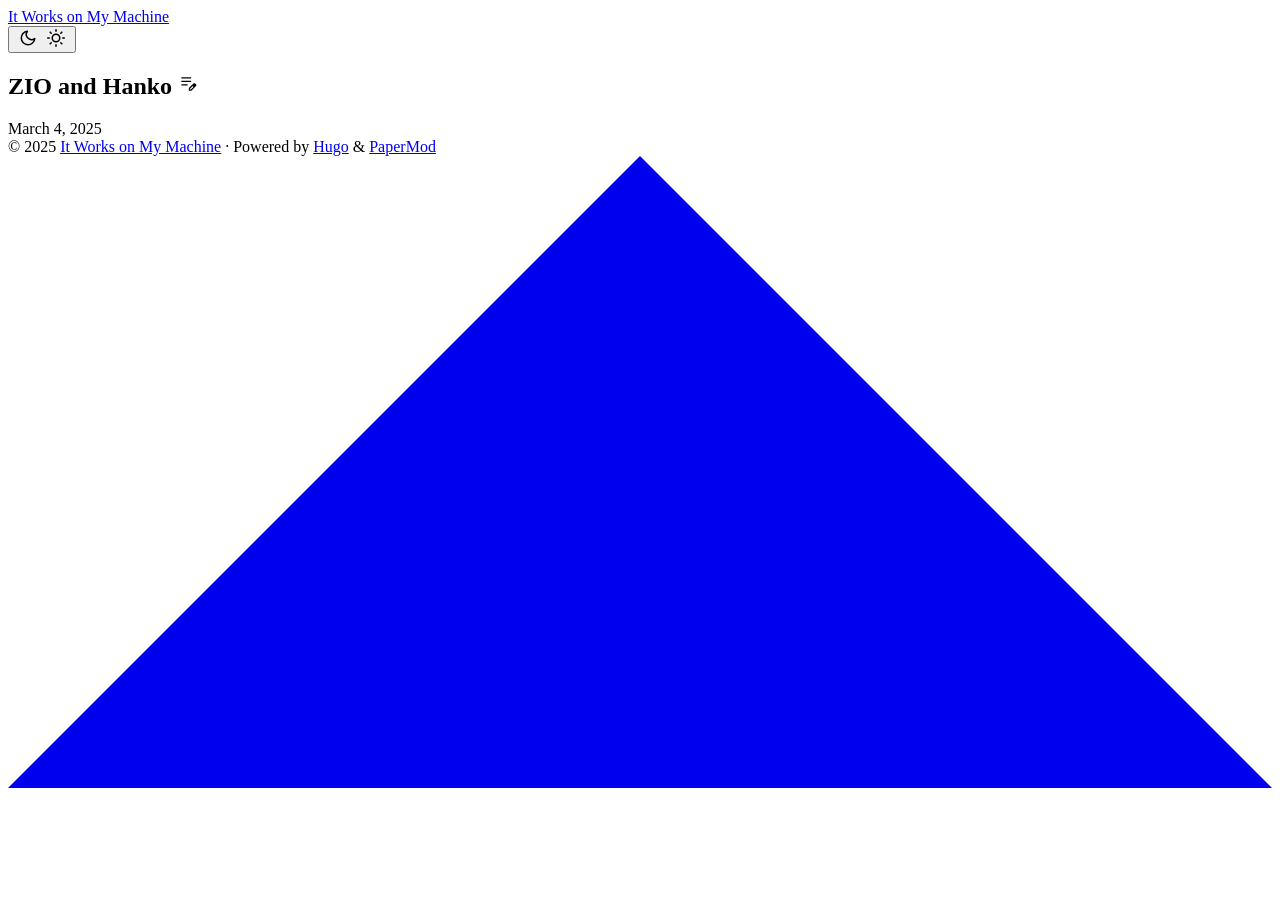
==== public/index.html @ 9da23b91 "Init repo" ====
<!DOCTYPE html>
<html lang="en" dir="auto">

<head>
	<meta name="generator" content="Hugo 0.145.0"><script src="/livereload.js?mindelay=10&amp;v=2&amp;port=1313&amp;path=livereload" data-no-instant defer></script><meta charset="utf-8">
<meta http-equiv="X-UA-Compatible" content="IE=edge">
<meta name="viewport" content="width=device-width, initial-scale=1, shrink-to-fit=no">
<meta name="robots" content="noindex, nofollow">
<title>It Works on My Machine</title>

<meta name="description" content="">
<meta name="author" content="">
<link rel="canonical" href="http://localhost:1313/">
<link crossorigin="anonymous" href="/assets/css/stylesheet.45e028aa8ce0961349adf411b013ee39406be2c0bc80d4ea3fc04555f7f4611a.css" integrity="sha256-ReAoqozglhNJrfQRsBPuOUBr4sC8gNTqP8BFVff0YRo=" rel="preload stylesheet" as="style">
<link rel="icon" href="http://localhost:1313/favicon.ico">
<link rel="icon" type="image/png" sizes="16x16" href="http://localhost:1313/favicon-16x16.png">
<link rel="icon" type="image/png" sizes="32x32" href="http://localhost:1313/favicon-32x32.png">
<link rel="apple-touch-icon" href="http://localhost:1313/apple-touch-icon.png">
<link rel="mask-icon" href="http://localhost:1313/safari-pinned-tab.svg">
<meta name="theme-color" content="#2e2e33">
<meta name="msapplication-TileColor" content="#2e2e33">
<link rel="alternate" type="application/rss+xml" href="http://localhost:1313/index.xml">
<link rel="alternate" hreflang="en" href="http://localhost:1313/">
<noscript>
    <style>
        #theme-toggle,
        .top-link {
            display: none;
        }

    </style>
    <style>
        @media (prefers-color-scheme: dark) {
            :root {
                --theme: rgb(29, 30, 32);
                --entry: rgb(46, 46, 51);
                --primary: rgb(218, 218, 219);
                --secondary: rgb(155, 156, 157);
                --tertiary: rgb(65, 66, 68);
                --content: rgb(196, 196, 197);
                --code-block-bg: rgb(46, 46, 51);
                --code-bg: rgb(55, 56, 62);
                --border: rgb(51, 51, 51);
            }

            .list {
                background: var(--theme);
            }

            .list:not(.dark)::-webkit-scrollbar-track {
                background: 0 0;
            }

            .list:not(.dark)::-webkit-scrollbar-thumb {
                border-color: var(--theme);
            }
        }

    </style>
</noscript>
</head>

<body class="list" id="top">
<script>
    if (localStorage.getItem("pref-theme") === "dark") {
        document.body.classList.add('dark');
    } else if (localStorage.getItem("pref-theme") === "light") {
        document.body.classList.remove('dark')
    } else if (window.matchMedia('(prefers-color-scheme: dark)').matches) {
        document.body.classList.add('dark');
    }

</script>

<header class="header">
    <nav class="nav">
        <div class="logo">
            <a href="http://localhost:1313/" accesskey="h" title="It Works on My Machine (Alt + H)">It Works on My Machine</a>
            <div class="logo-switches">
                <button id="theme-toggle" accesskey="t" title="(Alt + T)" aria-label="Toggle theme">
                    <svg id="moon" xmlns="http://www.w3.org/2000/svg" width="24" height="18" viewBox="0 0 24 24"
                        fill="none" stroke="currentColor" stroke-width="2" stroke-linecap="round"
                        stroke-linejoin="round">
                        <path d="M21 12.79A9 9 0 1 1 11.21 3 7 7 0 0 0 21 12.79z"></path>
                    </svg>
                    <svg id="sun" xmlns="http://www.w3.org/2000/svg" width="24" height="18" viewBox="0 0 24 24"
                        fill="none" stroke="currentColor" stroke-width="2" stroke-linecap="round"
                        stroke-linejoin="round">
                        <circle cx="12" cy="12" r="5"></circle>
                        <line x1="12" y1="1" x2="12" y2="3"></line>
                        <line x1="12" y1="21" x2="12" y2="23"></line>
                        <line x1="4.22" y1="4.22" x2="5.64" y2="5.64"></line>
                        <line x1="18.36" y1="18.36" x2="19.78" y2="19.78"></line>
                        <line x1="1" y1="12" x2="3" y2="12"></line>
                        <line x1="21" y1="12" x2="23" y2="12"></line>
                        <line x1="4.22" y1="19.78" x2="5.64" y2="18.36"></line>
                        <line x1="18.36" y1="5.64" x2="19.78" y2="4.22"></line>
                    </svg>
                </button>
            </div>
        </div>
        <ul id="menu">
        </ul>
    </nav>
</header>
<main class="main"> 

<article class="first-entry"> 
  <header class="entry-header">
    <h2 class="entry-hint-parent">ZIO and Hanko
      <span class="entry-hint" title="Draft">
        <svg xmlns="http://www.w3.org/2000/svg" height="20" viewBox="0 -960 960 960" fill="currentColor">
          <path
            d="M160-410v-60h300v60H160Zm0-165v-60h470v60H160Zm0-165v-60h470v60H160Zm360 580v-123l221-220q9-9 20-13t22-4q12 0 23 4.5t20 13.5l37 37q9 9 13 20t4 22q0 11-4.5 22.5T862.09-380L643-160H520Zm300-263-37-37 37 37ZM580-220h38l121-122-18-19-19-18-122 121v38Zm141-141-19-18 37 37-18-19Z" />
        </svg>
      </span>
    </h2>
  </header>
  <div class="entry-content">
    <p></p>
  </div>
  <footer class="entry-footer"><span title='2025-03-04 16:11:10 +0100 CET'>March 4, 2025</span></footer>
  <a class="entry-link" aria-label="post link to ZIO and Hanko" href="http://localhost:1313/posts/zio-and-hanko/"></a>
</article>
    </main>
    
<footer class="footer">
        <span>&copy; 2025 <a href="http://localhost:1313/">It Works on My Machine</a></span> · 

    <span>
        Powered by
        <a href="https://gohugo.io/" rel="noopener noreferrer" target="_blank">Hugo</a> &
        <a href="https://github.com/adityatelange/hugo-PaperMod/" rel="noopener" target="_blank">PaperMod</a>
    </span>
</footer>
<a href="#top" aria-label="go to top" title="Go to Top (Alt + G)" class="top-link" id="top-link" accesskey="g">
    <svg xmlns="http://www.w3.org/2000/svg" viewBox="0 0 12 6" fill="currentColor">
        <path d="M12 6H0l6-6z" />
    </svg>
</a>

<script>
    let menu = document.getElementById('menu')
    if (menu) {
        menu.scrollLeft = localStorage.getItem("menu-scroll-position");
        menu.onscroll = function () {
            localStorage.setItem("menu-scroll-position", menu.scrollLeft);
        }
    }

    document.querySelectorAll('a[href^="#"]').forEach(anchor => {
        anchor.addEventListener("click", function (e) {
            e.preventDefault();
            var id = this.getAttribute("href").substr(1);
            if (!window.matchMedia('(prefers-reduced-motion: reduce)').matches) {
                document.querySelector(`[id='${decodeURIComponent(id)}']`).scrollIntoView({
                    behavior: "smooth"
                });
            } else {
                document.querySelector(`[id='${decodeURIComponent(id)}']`).scrollIntoView();
            }
            if (id === "top") {
                history.replaceState(null, null, " ");
            } else {
                history.pushState(null, null, `#${id}`);
            }
        });
    });

</script>
<script>
    var mybutton = document.getElementById("top-link");
    window.onscroll = function () {
        if (document.body.scrollTop > 800 || document.documentElement.scrollTop > 800) {
            mybutton.style.visibility = "visible";
            mybutton.style.opacity = "1";
        } else {
            mybutton.style.visibility = "hidden";
            mybutton.style.opacity = "0";
        }
    };

</script>
<script>
    document.getElementById("theme-toggle").addEventListener("click", () => {
        if (document.body.className.includes("dark")) {
            document.body.classList.remove('dark');
            localStorage.setItem("pref-theme", 'light');
        } else {
            document.body.classList.add('dark');
            localStorage.setItem("pref-theme", 'dark');
        }
    })

</script>
</body>

</html>
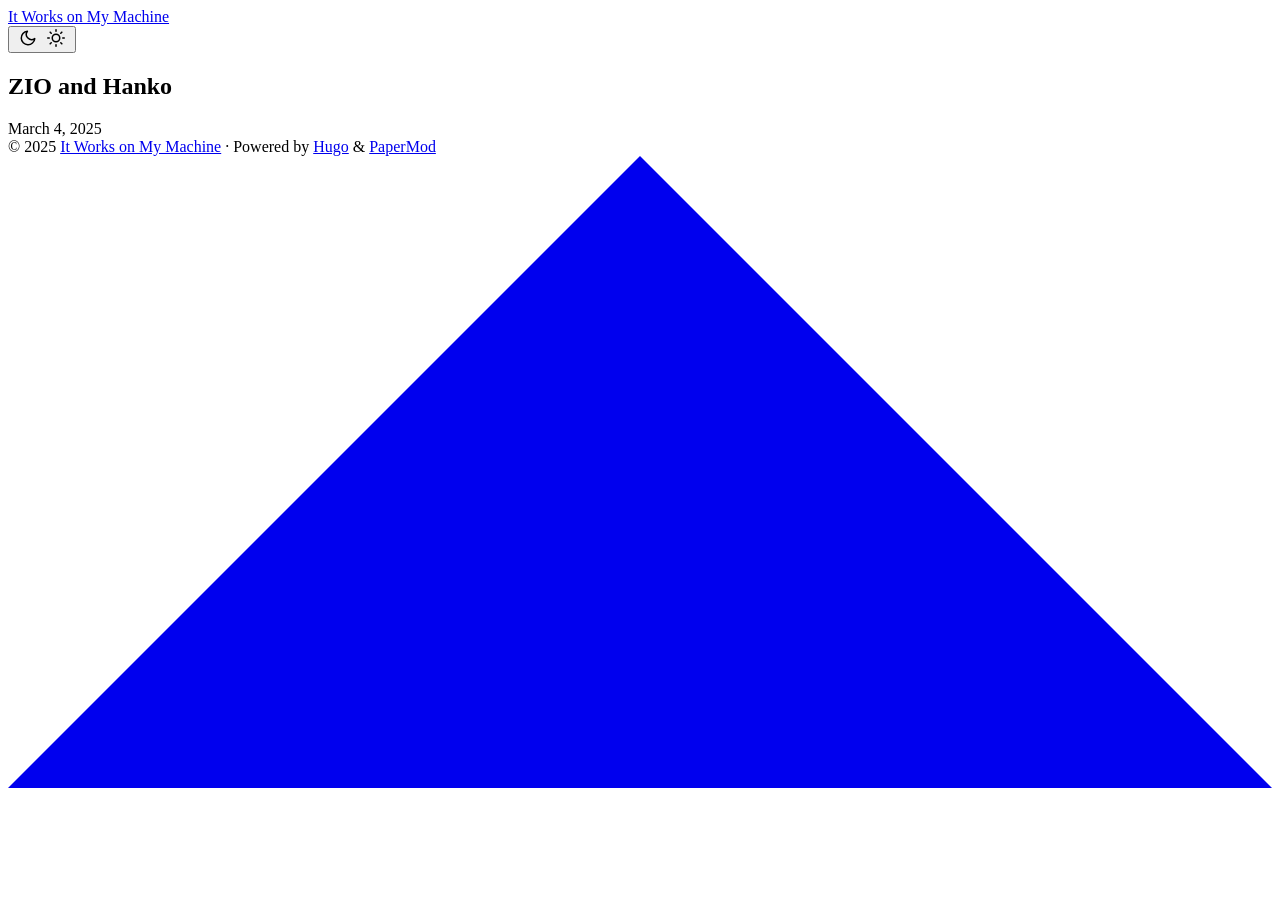
==== commit 8e91db31: "Add test post" ====
--- a/public/index.html
+++ b/public/index.html
@@ -108,12 +108,6 @@
 <article class="first-entry"> 
   <header class="entry-header">
     <h2 class="entry-hint-parent">ZIO and Hanko
-      <span class="entry-hint" title="Draft">
-        <svg xmlns="http://www.w3.org/2000/svg" height="20" viewBox="0 -960 960 960" fill="currentColor">
-          <path
-            d="M160-410v-60h300v60H160Zm0-165v-60h470v60H160Zm0-165v-60h470v60H160Zm360 580v-123l221-220q9-9 20-13t22-4q12 0 23 4.5t20 13.5l37 37q9 9 13 20t4 22q0 11-4.5 22.5T862.09-380L643-160H520Zm300-263-37-37 37 37ZM580-220h38l121-122-18-19-19-18-122 121v38Zm141-141-19-18 37 37-18-19Z" />
-        </svg>
-      </span>
     </h2>
   </header>
   <div class="entry-content">
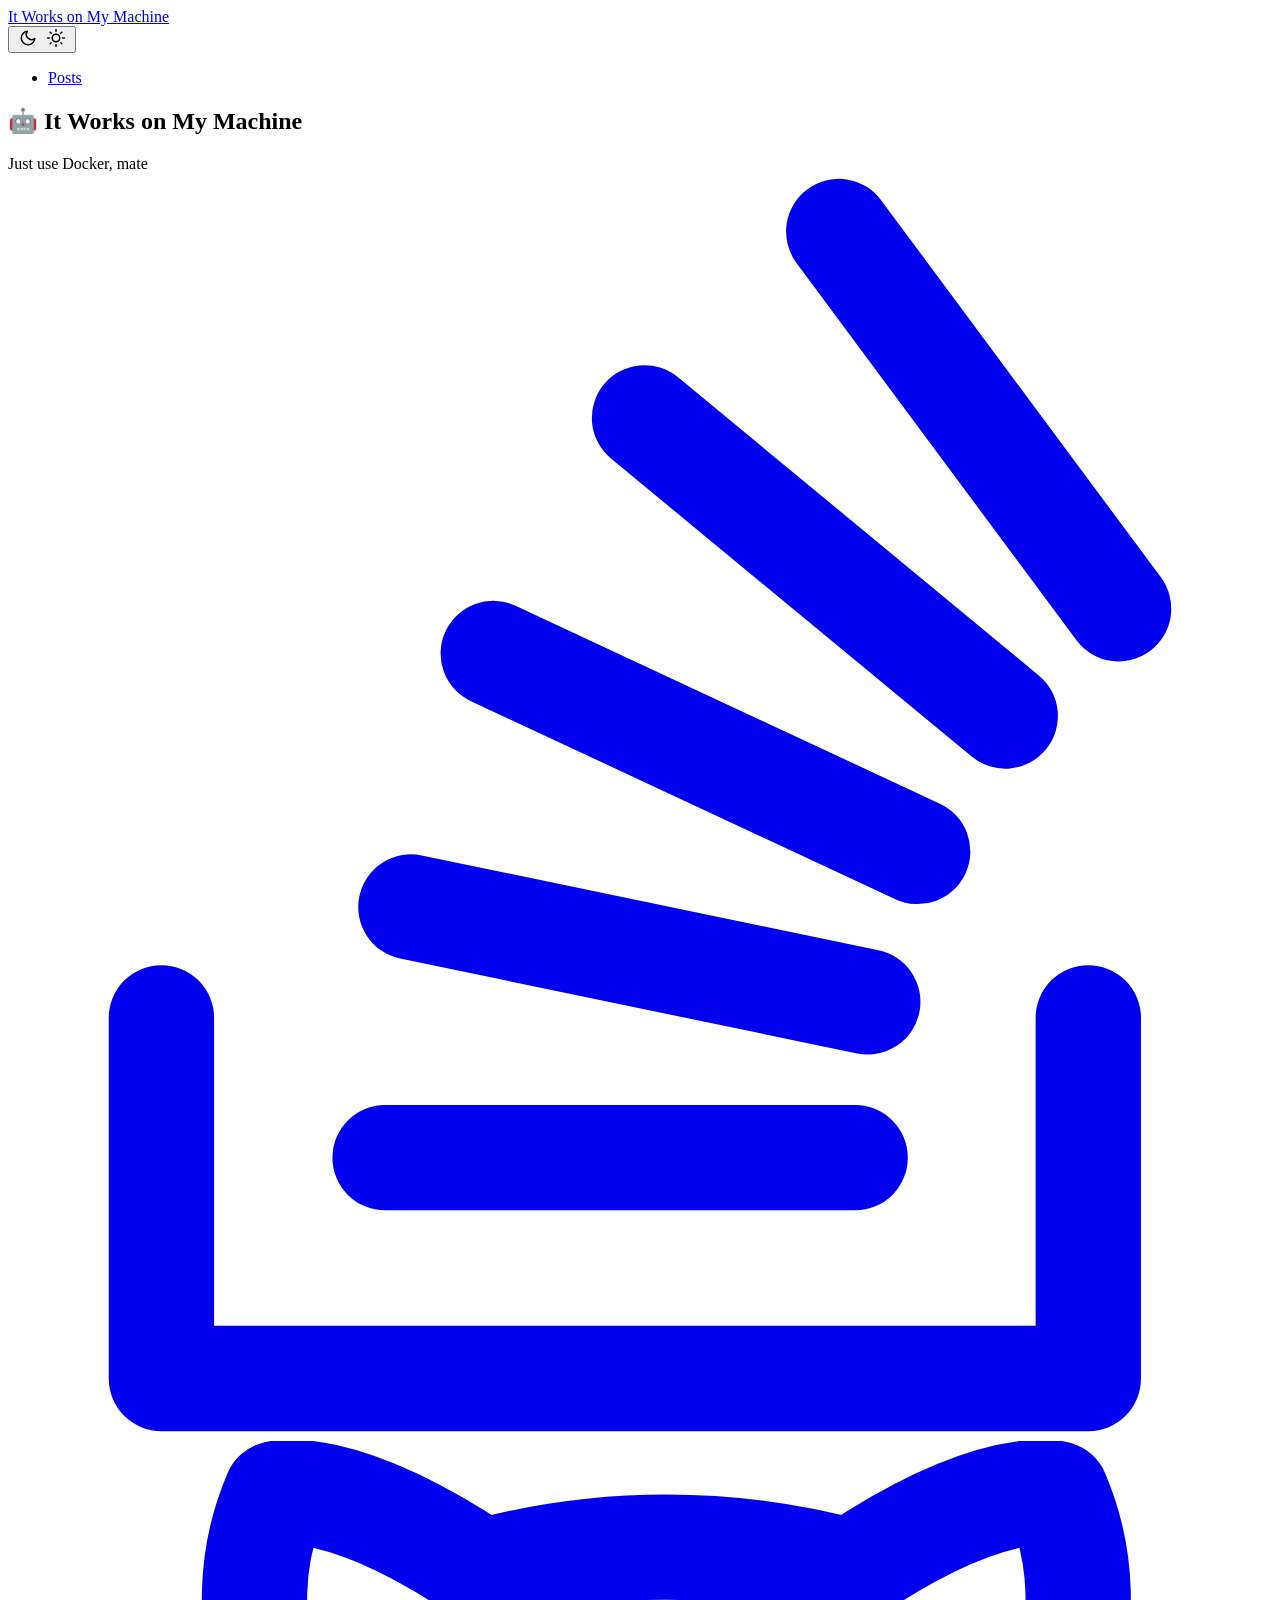
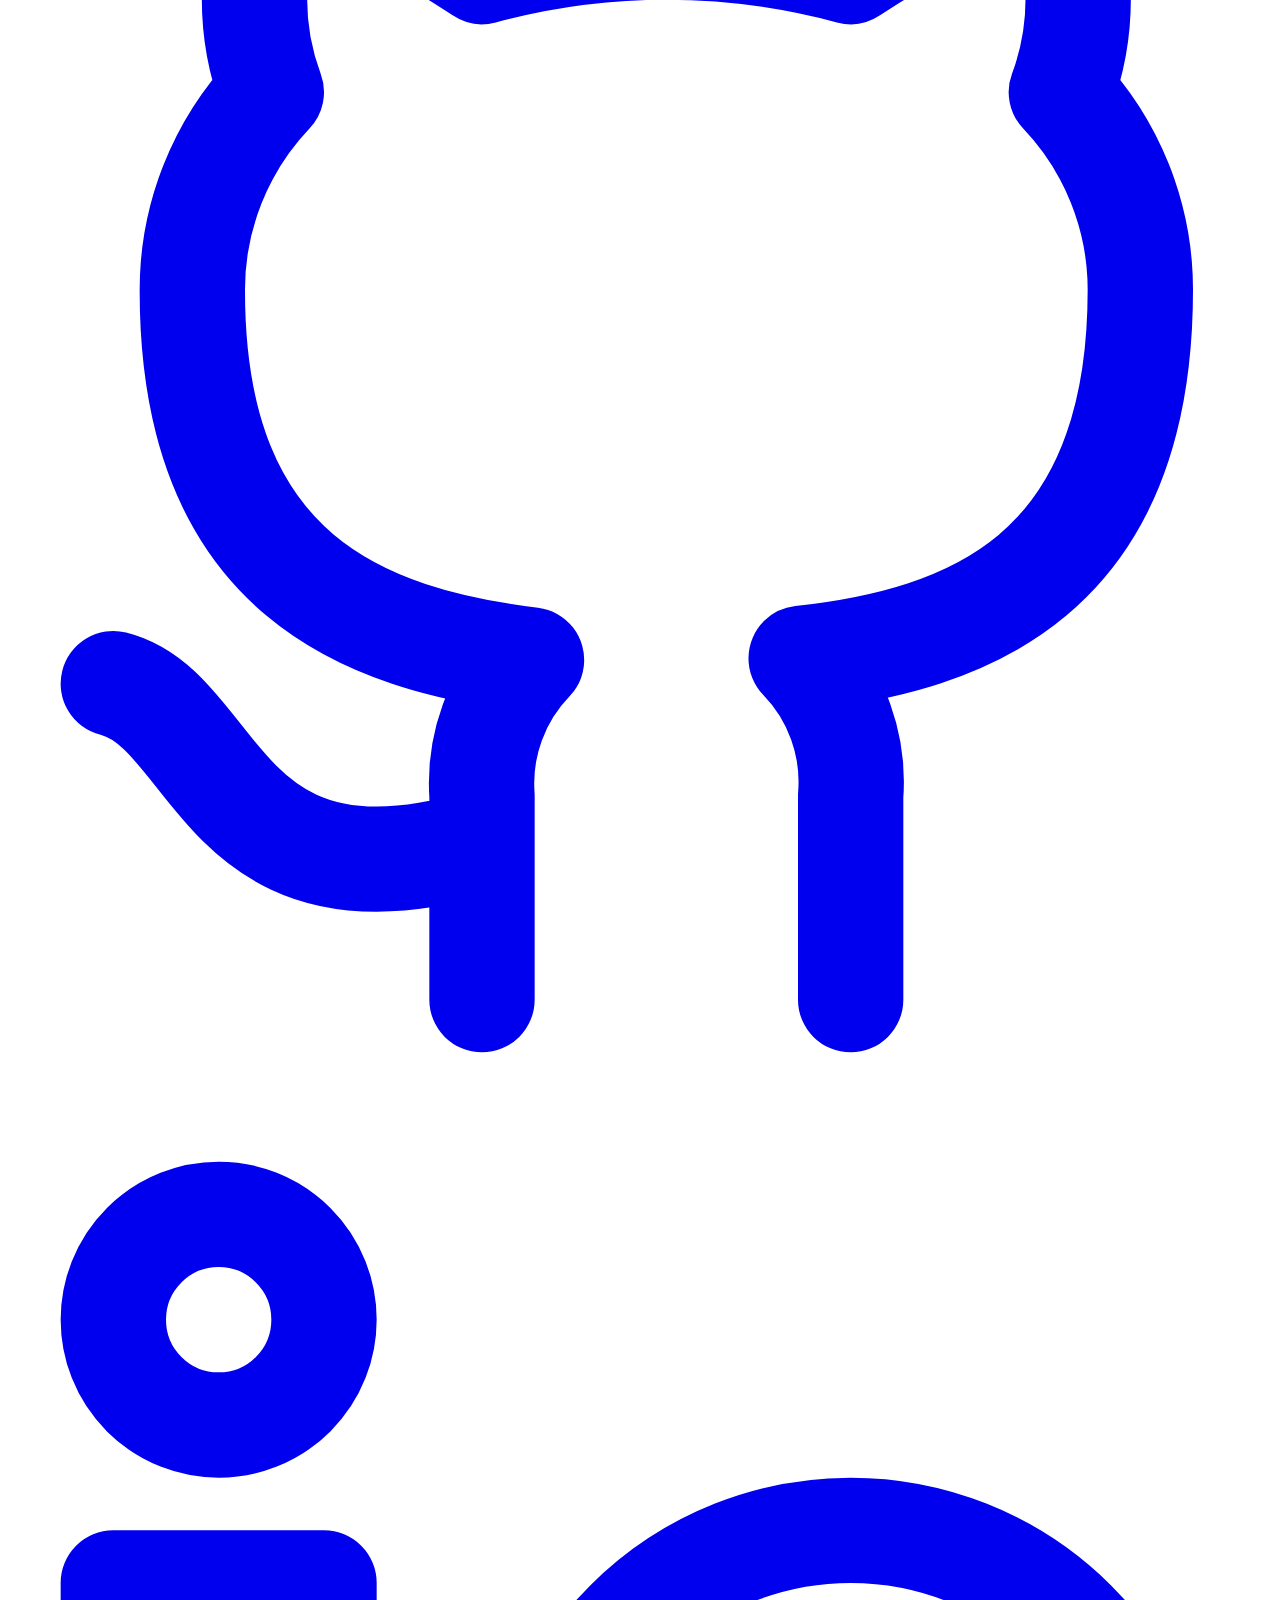
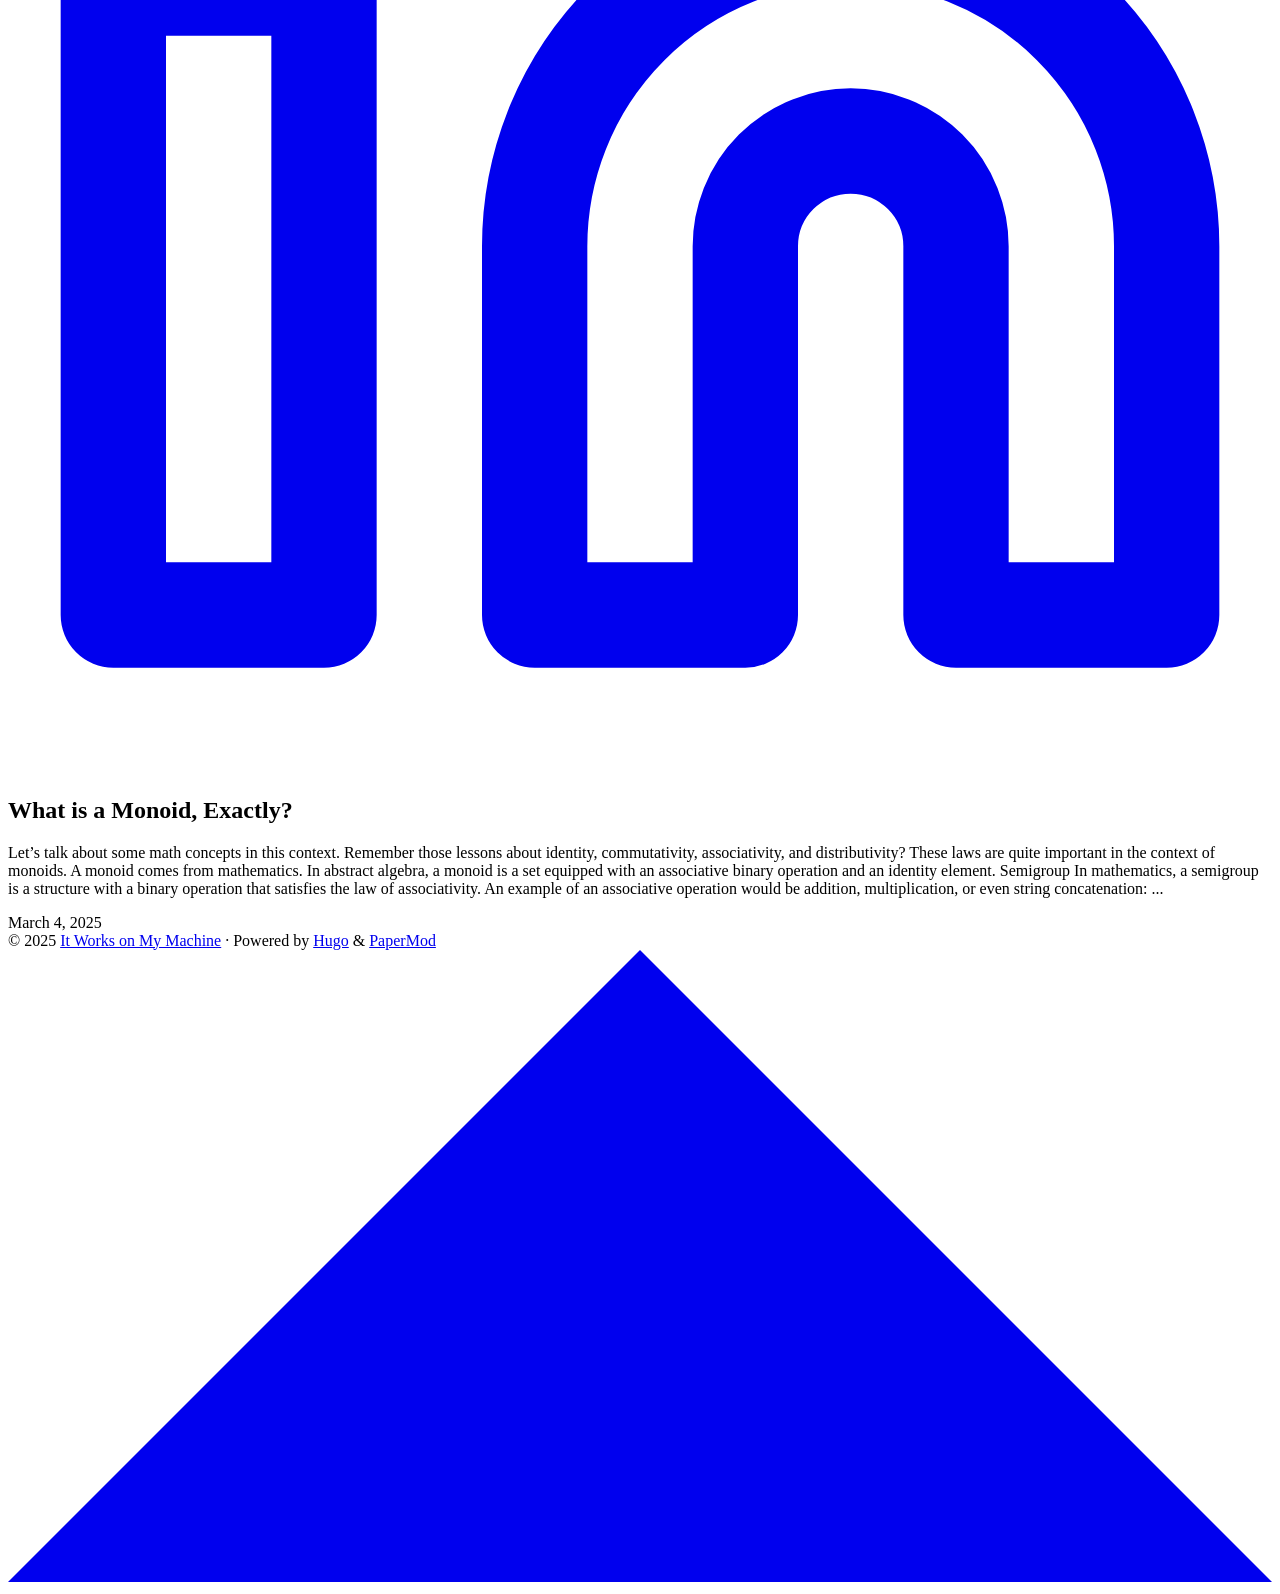
==== commit 3108ba95: "Publish what is monoid exactly post" ====
--- a/public/index.html
+++ b/public/index.html
@@ -2,25 +2,25 @@
 <html lang="en" dir="auto">
 
 <head>
-	<meta name="generator" content="Hugo 0.145.0"><script src="/livereload.js?mindelay=10&amp;v=2&amp;port=1313&amp;path=livereload" data-no-instant defer></script><meta charset="utf-8">
+	<meta name="generator" content="Hugo 0.145.0"><meta charset="utf-8">
 <meta http-equiv="X-UA-Compatible" content="IE=edge">
 <meta name="viewport" content="width=device-width, initial-scale=1, shrink-to-fit=no">
-<meta name="robots" content="noindex, nofollow">
+<meta name="robots" content="index, follow">
 <title>It Works on My Machine</title>
 
 <meta name="description" content="">
 <meta name="author" content="">
-<link rel="canonical" href="http://localhost:1313/">
+<link rel="canonical" href="https://branislavlazic.github.com/">
 <link crossorigin="anonymous" href="/assets/css/stylesheet.45e028aa8ce0961349adf411b013ee39406be2c0bc80d4ea3fc04555f7f4611a.css" integrity="sha256-ReAoqozglhNJrfQRsBPuOUBr4sC8gNTqP8BFVff0YRo=" rel="preload stylesheet" as="style">
-<link rel="icon" href="http://localhost:1313/favicon.ico">
-<link rel="icon" type="image/png" sizes="16x16" href="http://localhost:1313/favicon-16x16.png">
-<link rel="icon" type="image/png" sizes="32x32" href="http://localhost:1313/favicon-32x32.png">
-<link rel="apple-touch-icon" href="http://localhost:1313/apple-touch-icon.png">
-<link rel="mask-icon" href="http://localhost:1313/safari-pinned-tab.svg">
+<link rel="icon" href="https://branislavlazic.github.com/favicon.ico">
+<link rel="icon" type="image/png" sizes="16x16" href="https://branislavlazic.github.com/favicon-16x16.png">
+<link rel="icon" type="image/png" sizes="32x32" href="https://branislavlazic.github.com/favicon-32x32.png">
+<link rel="apple-touch-icon" href="https://branislavlazic.github.com/apple-touch-icon.png">
+<link rel="mask-icon" href="https://branislavlazic.github.com/safari-pinned-tab.svg">
 <meta name="theme-color" content="#2e2e33">
 <meta name="msapplication-TileColor" content="#2e2e33">
-<link rel="alternate" type="application/rss+xml" href="http://localhost:1313/index.xml">
-<link rel="alternate" hreflang="en" href="http://localhost:1313/">
+<link rel="alternate" type="application/rss+xml" href="https://branislavlazic.github.com/index.xml">
+<link rel="alternate" hreflang="en" href="https://branislavlazic.github.com/">
 <noscript>
     <style>
         #theme-toggle,
@@ -57,7 +57,28 @@
         }
 
     </style>
-</noscript>
+</noscript><meta property="og:url" content="https://branislavlazic.github.com/">
+  <meta property="og:site_name" content="It Works on My Machine">
+  <meta property="og:title" content="It Works on My Machine">
+  <meta property="og:locale" content="en-us">
+  <meta property="og:type" content="website">
+<meta name="twitter:card" content="summary">
+<meta name="twitter:title" content="It Works on My Machine">
+<meta name="twitter:description" content="">
+
+<script type="application/ld+json">
+{
+  "@context": "https://schema.org",
+  "@type": "Organization",
+  "name": "It Works on My Machine",
+  "url": "https://branislavlazic.github.com/",
+  "description": "",
+  "logo": "https://branislavlazic.github.com/favicon.ico",
+  "sameAs": [
+      "https://stackoverflow.com/users/1324709/branislav-lazic", "https://github.com/branislavlazic", "https://www.linkedin.com/in/branislav-lazic-a7b51360"
+  ]
+}
+</script>
 </head>
 
 <body class="list" id="top">
@@ -75,7 +96,7 @@
 <header class="header">
     <nav class="nav">
         <div class="logo">
-            <a href="http://localhost:1313/" accesskey="h" title="It Works on My Machine (Alt + H)">It Works on My Machine</a>
+            <a href="https://branislavlazic.github.com/" accesskey="h" title="It Works on My Machine (Alt + H)">It Works on My Machine</a>
             <div class="logo-switches">
                 <button id="theme-toggle" accesskey="t" title="(Alt + T)" aria-label="Toggle theme">
                     <svg id="moon" xmlns="http://www.w3.org/2000/svg" width="24" height="18" viewBox="0 0 24 24"
@@ -100,26 +121,73 @@
             </div>
         </div>
         <ul id="menu">
+            <li>
+                <a href="https://branislavlazic.github.com/posts/" title="Posts">
+                    <span>Posts</span>
+                </a>
+            </li>
         </ul>
     </nav>
 </header>
 <main class="main"> 
-
-<article class="first-entry"> 
+<article class="first-entry home-info">
+    <header class="entry-header">
+        <h1>🤖 It Works on My Machine</h1>
+    </header>
+    <div class="entry-content">
+        Just use Docker, mate
+    </div>
+    <footer class="entry-footer">
+        <div class="social-icons" >
+    <a href="https://stackoverflow.com/users/1324709/branislav-lazic" target="_blank" rel="noopener noreferrer me"
+        title="Stackoverflow">
+        <svg xmlns="http://www.w3.org/2000/svg" viewBox="0 0 24 24" fill="none" stroke="currentColor" stroke-width="2"
+    stroke-linecap="round" stroke-linejoin="round">
+    <path
+        d="M2.913 16.041v6.848h17.599v-6.848M7.16 18.696h8.925M7.65 13.937l8.675 1.8M9.214 9.124l8.058 3.758M12.086 4.65l6.849 5.66M15.774 1.111l5.313 7.162" />
+</svg>
+    </a>
+    <a href="https://github.com/branislavlazic" target="_blank" rel="noopener noreferrer me"
+        title="Github">
+        <svg xmlns="http://www.w3.org/2000/svg" viewBox="0 0 24 24" fill="none" stroke="currentColor" stroke-width="2"
+    stroke-linecap="round" stroke-linejoin="round">
+    <path
+        d="M9 19c-5 1.5-5-2.5-7-3m14 6v-3.87a3.37 3.37 0 0 0-.94-2.61c3.14-.35 6.44-1.54 6.44-7A5.44 5.44 0 0 0 20 4.77 5.07 5.07 0 0 0 19.91 1S18.73.65 16 2.48a13.38 13.38 0 0 0-7 0C6.27.65 5.09 1 5.09 1A5.07 5.07 0 0 0 5 4.77a5.44 5.44 0 0 0-1.5 3.78c0 5.42 3.3 6.61 6.44 7A3.37 3.37 0 0 0 9 18.13V22">
+    </path>
+</svg>
+    </a>
+    <a href="https://www.linkedin.com/in/branislav-lazic-a7b51360" target="_blank" rel="noopener noreferrer me"
+        title="Linkedin">
+        <svg xmlns="http://www.w3.org/2000/svg" viewBox="0 0 24 24" fill="none" stroke="currentColor" stroke-width="2"
+    stroke-linecap="round" stroke-linejoin="round">
+    <path d="M16 8a6 6 0 0 1 6 6v7h-4v-7a2 2 0 0 0-2-2 2 2 0 0 0-2 2v7h-4v-7a6 6 0 0 1 6-6z"></path>
+    <rect x="2" y="9" width="4" height="12"></rect>
+    <circle cx="4" cy="4" r="2"></circle>
+</svg>
+    </a>
+</div>
+
+    </footer>
+</article>
+
+<article class="post-entry"> 
   <header class="entry-header">
-    <h2 class="entry-hint-parent">ZIO and Hanko
+    <h2 class="entry-hint-parent">What is a Monoid, Exactly?
     </h2>
   </header>
   <div class="entry-content">
-    <p></p>
+    <p>Let’s talk about some math concepts in this context. Remember those lessons about identity, commutativity, associativity, and distributivity? These laws are quite important in the context of monoids. A monoid comes from mathematics. In abstract algebra, a monoid is a set equipped with an associative binary operation and an identity element.
+Semigroup In mathematics, a semigroup is a structure with a binary operation that satisfies the law of associativity.
+An example of an associative operation would be addition, multiplication, or even string concatenation:
+...</p>
   </div>
   <footer class="entry-footer"><span title='2025-03-04 16:11:10 +0100 CET'>March 4, 2025</span></footer>
-  <a class="entry-link" aria-label="post link to ZIO and Hanko" href="http://localhost:1313/posts/zio-and-hanko/"></a>
+  <a class="entry-link" aria-label="post link to What is a Monoid, Exactly?" href="https://branislavlazic.github.com/posts/what-is-monoid-exactly/"></a>
 </article>
     </main>
     
 <footer class="footer">
-        <span>&copy; 2025 <a href="http://localhost:1313/">It Works on My Machine</a></span> · 
+        <span>&copy; 2025 <a href="https://branislavlazic.github.com/">It Works on My Machine</a></span> · 
 
     <span>
         Powered by
